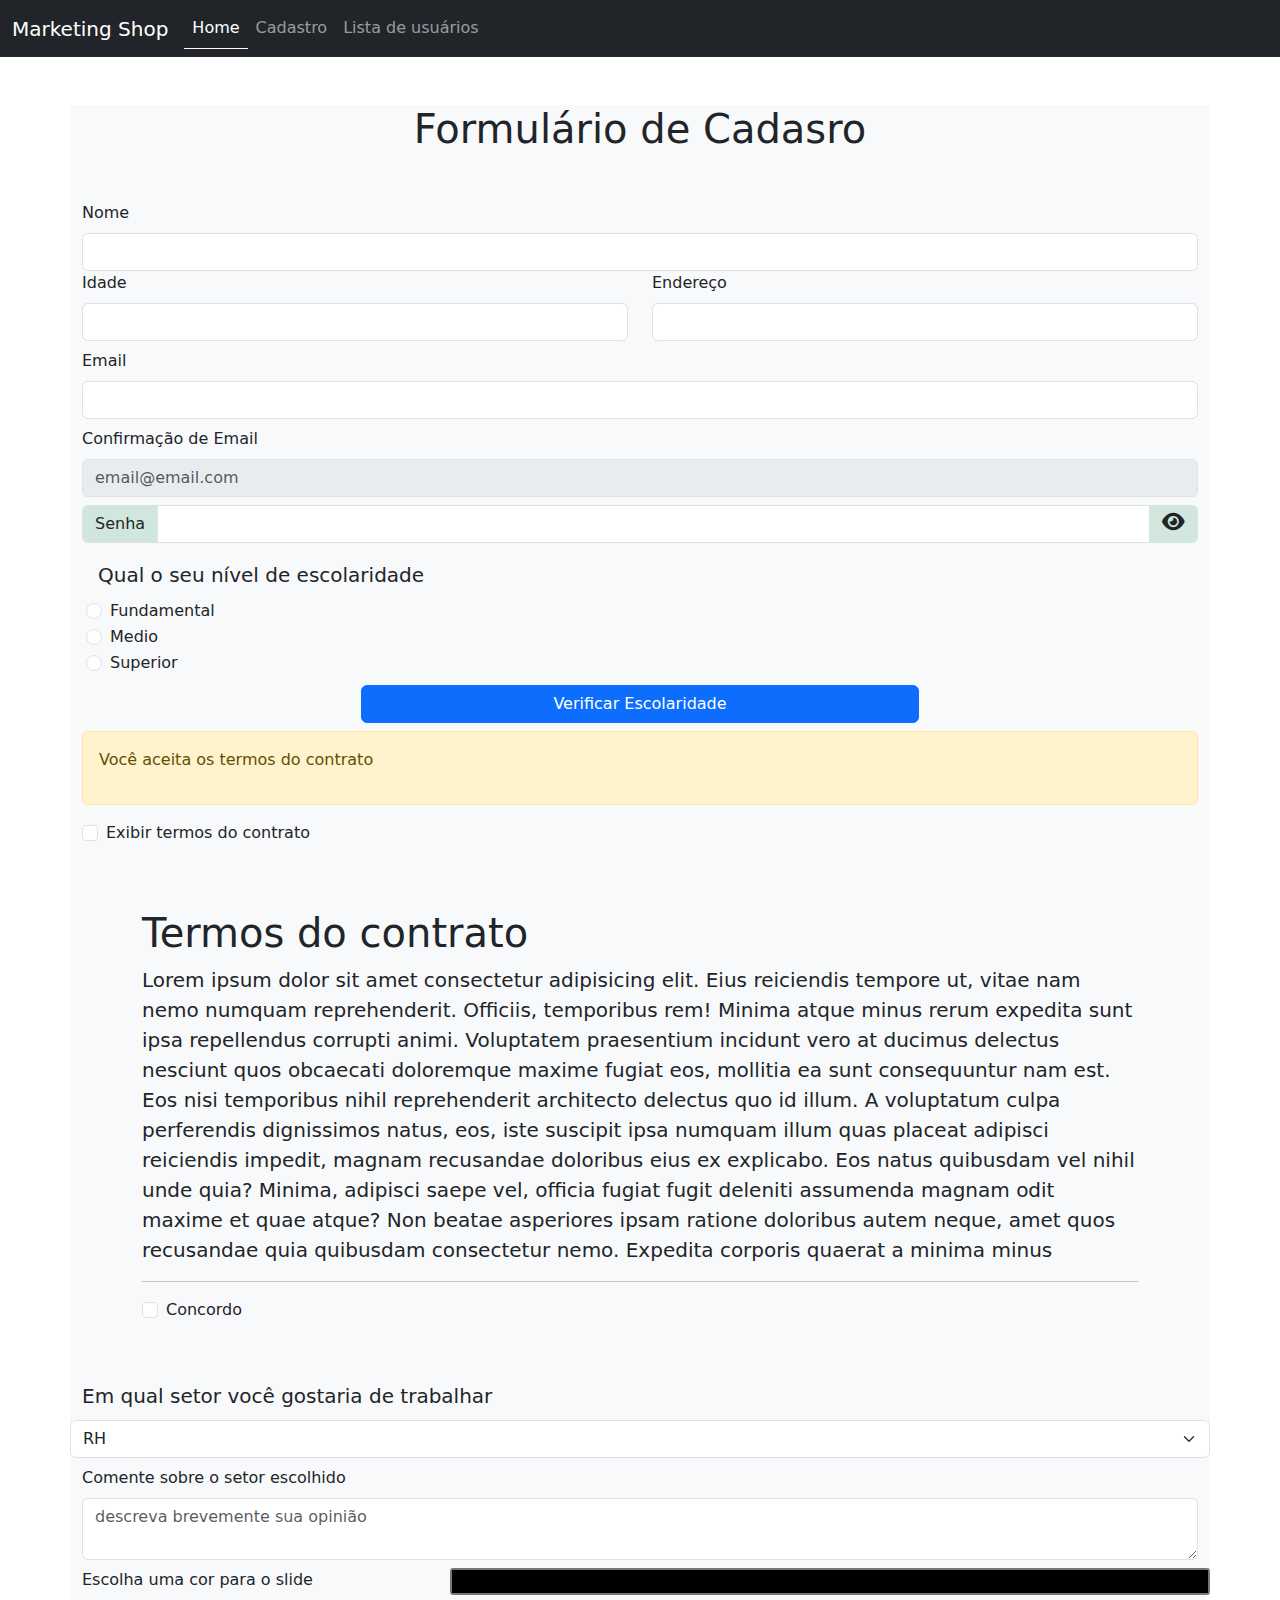
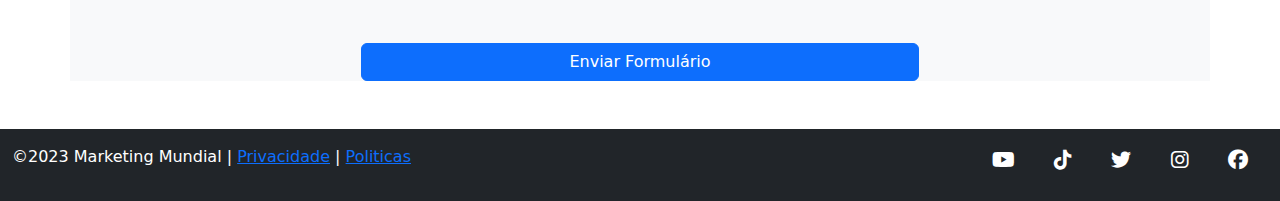
==== pages/cadastro.html @ 3c0000b1 "Finalizado formulário bootstrap" ====
<!DOCTYPE html>
<html lang="en">
<head>
    <meta charset="UTF-8">
    <meta http-equiv="X-UA-Compatible" content="IE=edge">
    <meta name="viewport" content="width=device-width, initial-scale=1.0">

    <title>Evento Anual De Marketing</title>

    <link rel="stylesheet" href="https://cdn.jsdelivr.net/npm/bootstrap@5.3.0/dist/css/bootstrap.min.css">
    <link rel="stylesheet" href="https://cdnjs.cloudflare.com/ajax/libs/font-awesome/6.4.0/css/all.min.css">
    <link rel="stylesheet" href="../CSS/css.css">
    <link rel="shortcut icon" href="https://th.bing.com/th/id/R.35044069beb2abada19982d05f9e1cc6?rik=%2fpuXMxpnEyeBoQ&pid=ImgRaw&r=0" type="image/x-icon">
</head>
<body>
  
  <nav class="navbar navbar-expand-sm bg-dark sticky-top" data-bs-theme="dark">
    <div class="container-fluid">
      <a class="navbar-brand" href="#">Marketing Shop</a>
      <button class="navbar-toggler" type="button" data-bs-toggle="collapse" data-bs-target="#navbarSupportedContent" aria-controls="navbarSupportedContent" 
      aria-expanded="false" aria-label="Toggle navigation">
        <span class="navbar-toggler-icon"></span>
      </button>
      <div class="collapse navbar-collapse" id="navbarSupportedContent">
        <ul class="navbar-nav me-auto mb-2 mb-lg-0">
          <li class="nav-item">
            <a class="nav-link active" aria-current="page" href="/index.html">Home</a>
          </li>
          <li class="nav-item">
            <a class="nav-link" href="#">Cadastro</a>
          </li>
          <li class="nav-item">
            <a class="nav-link">Lista de usuários</a>
          </li>
        </ul>
      </div>
    </div>
</nav>

<main class="container bg-light">
    <h1 class="text-center my-5">Formulário de Cadasro</h1>
    <form action="#">
        <!-- campo de texto nome -->
        <section class="row" mb-2>
            <div class=" col-md-12">
                <label for="Nome" class="mb-2">Nome</label>
                <input type="text" id="Nome" name="Nome" class="form-control">

            </div>

        </section>

        <!-- campo numero e texto: idade e endereço -->
        <section class="row mb-2">
            <div class="col-md-6">
                <label for="Idade" class="mb-2">Idade</label>
                <input type="number" name="idade" id="idade" class="form-control">
            </div>
    
            <div class="col-md-6">
                <label for="endereço" class="mb-2">Endereço</label>
                <input type="text" name="endereco" id="endereco" class="form-control">
            </div>
        </section>

        <!-- campo email : email -->
        <section class="row mb-2">
            <div class="col-md-12">
                <label for="email" class="mb-2">Email</label>
                <input type="email" name="email" id="email" class="form-control">
            </div>
        </section>

        <section class="row mb-2">
            <div class="col-md-12">
                <label for="confirmar" class="mb-2">Confirmação de Email</label>
                <input type="text" name="confirmar" id="confirmar" class="form-control" placeholder="email@email.com"
                disabled>
            </div>
        </section>

        <!-- Senha -->
        <section class="row mb-2">
            <div class="col-md-12 input-group">
                <label for="senha" class="input-group-text col-form-label bg-success-subtle">Senha</label>
                <input type="password" name="senha" id="senha" class="form-control" > 
                <i class="fa-solid fa-eye btn  bg-success-subtle fs-5"></i>
            </div> 
        </section>

        <section class="row mb-2 ps-3">
            <label class="col-form-label-lg">Qual o seu nível de escolaridade</label>

            <div class="form-check">
                <input type="radio" name="escolaridade" id="fundamental" value="fundamental" class="form-check-input">
                <label for="fundamental" class="form-check-label">Fundamental</label> 
            </div>
            <div class="form-check">
                <input type="radio" name="escolaridade" id="medio" value="Medio" class="form-check-input">
                <label for="Medio" class="form-check-label">Medio</label> 
            </div>
            <div class="form-check">
                <input type="radio" name="escolaridade" id="superior" value="superior" class="form-check-input">
                <label for="superior" class="form-check-label">Superior</label> 
            </div>

        </section>

        <div class="col-md-6 mx-auto mb-2">
         <button class="btn btn-primary col-12">Verificar Escolaridade</button>
        </div>


        <!-- termos do contrato -->
        <div class=" alert alert-warning nt-2">
          <p>Você aceita os termos do contrato</p>
        </div>

        <section class="form-check fomr-switch"> 
          <input type="checkbox" name="escolha" id="escolha" class="form-check-input">
          <label for="escoha" class="form-check-label">Exibir termos do contrato</label>
        </section>


        <!-- info do contrato -->
        <section class="p-5 mt-3" id="contrato">
          <div class="container-fluid">
            <h1>Termos do contrato</h1>
            <p class="lead altura">
              Lorem ipsum dolor sit amet consectetur adipisicing elit. Eius reiciendis tempore ut, vitae nam nemo numquam reprehenderit. Officiis, temporibus rem! Minima atque minus rerum expedita sunt ipsa repellendus corrupti animi.
              Voluptatem praesentium incidunt vero at ducimus delectus nesciunt quos obcaecati doloremque maxime fugiat eos, mollitia ea sunt consequuntur nam est. Eos nisi temporibus nihil reprehenderit architecto delectus quo id illum.
              A voluptatum culpa perferendis dignissimos natus, eos, iste suscipit ipsa numquam illum quas placeat adipisci reiciendis impedit, magnam recusandae doloribus eius ex explicabo. Eos natus quibusdam vel nihil unde quia?
              Minima, adipisci saepe vel, officia fugiat fugit deleniti assumenda magnam odit maxime et quae atque? Non beatae asperiores ipsam ratione doloribus autem neque, amet quos recusandae quia quibusdam consectetur nemo.
              Expedita corporis quaerat a minima minus maiores dolore non hic beatae et, cumque reprehenderit, obcaecati deleniti omnis, ratione quo officiis ad odit ipsum dolorem facilis illum. Voluptatibus sint iste consequuntur.
              Et magnam vitae minus earum, officia quibusdam incidunt amet beatae dolor voluptatum quia sint nisi maiores, distinctio, ducimus molestias! Repellendus nihil explicabo suscipit commodi! Nisi itaque aliquam optio illum laboriosam!
              Officiis, reprehenderit, numquam voluptates ipsa perferendis ad commodi recusandae fugit unde molestiae vero saepe alias iure atque deserunt, corrupti ipsum optio soluta quasi minima excepturi eius animi laudantium vel. Repellendus?
              Minus vel amet vero inventore laudantium obcaecati eum harum illum illo! Aut odio numquam quisquam fugit? Autem neque officiis magnam similique illum, eos totam ipsum delectus inventore numquam perferendis vitae!
              Dolores dolorum necessitatibus cupiditate quia aliquam omnis a autem accusantium assumenda sunt. Assumenda, cum! Nostrum fugit unde facere doloribus sit blanditiis, sapiente tempore non vitae enim, tempora nam ab beatae.
              Architecto, itaque excepturi nostrum tempore harum exercitationem porro soluta, adipisci ipsa alias labore fugit voluptatibus iure deserunt reprehenderit minima, officiis ducimus aliquid tenetur iusto eveniet sed incidunt id maiores! Quos.
            </p>
             
            <hr>

            <div class="form-check">
              <input type="checkbox" name="concordo" id="concordo" value="concordo" class="form-check-input">
              <label for="concordo" class="form-check-label">Concordo</label>


            </div>

          </div>
        </section>


        <!-- campo select -->
        <section class="row mb-2">
          <label class="col-form-label-lg">Em qual setor você gostaria de trabalhar</label>
          <select name="trabalho" class="form-select">
            <option value="RH">RH</option>
            <option value="tecnologia">Tecnologia</option>
            <option value="financeiro">financeiro</option>

          </select>

        </section>

        <!-- campo textarea -->
        <section class="row-mb-2">
          <div class="col-md-12">
            <label for="" class="mb-2">Comente sobre o setor escolhido</label>
            <textarea name="mensagem" id="mensagem"  placeholder="descreva brevemente sua opinião" class="form-control mb-2"></textarea>
          </div>
        </section>
      
        <!-- campo de cor -->
        <section class="row mb-3">
          <label for="COR" class="col-md-4" >Escolha uma cor para o slide</label>
          <input type="color" name="cor" id="cor" class=" col-md-8 p-0">


        </section>

        <div class="col-md-6 mx-auto my-5">
           <button type="submit" class="btn btn-primary col-12">Enviar Formulário</button>
        </div> 


    </form>

</main>


    <footer class="container-fluid bg-dark text-white py-3">
     <section class="row">
      <div class="col-md-9">
        <p>&copy;2023 Marketing Mundial | <a href="#">Privacidade</a> | <a href="#">Politicas</a> </p>
      </div>
       

      <div class="col-md-3">
        <div class="fs-5 d-flex justify-content-around social ">
          <a href="" class="text-white"><i class="fa-brands fa-youtube"></i></a>
          <a href="" class="text-white"><i class="fa-brands fa-tiktok"></i></a>
          <a href="" class="text-white"><i class="fa-brands fa-twitter"></i></a>
          <a href="" class="text-white"><i class="fa-brands fa-instagram"></i></a>
          <a href="" class="text-white"><i class="fa-brands fa-facebook"></i></a>
        </div>
      </div>

     </section> 
    </footer>


    <script src="https://cdn.jsdelivr.net/npm/bootstrap@5.3.0/dist/js/bootstrap.bundle.min.js"></script>
</body>
</html>
---- CSS/css.css ----
/*pagina home*/
.bloco{background-color: #09309c; height: 50vh;}
.bloco img{min-width: 800px;}
.W-200{width: 200px;}
.w-500{width: 500px;}
.social a:hover{color: #09309c; transform: scale(1,2);}

/*efeito meno ativo*/
.active{border-bottom: 1px solid #fff; }

/* página cadastro */
.altura{height: 300px; overflow-y:scroll;}
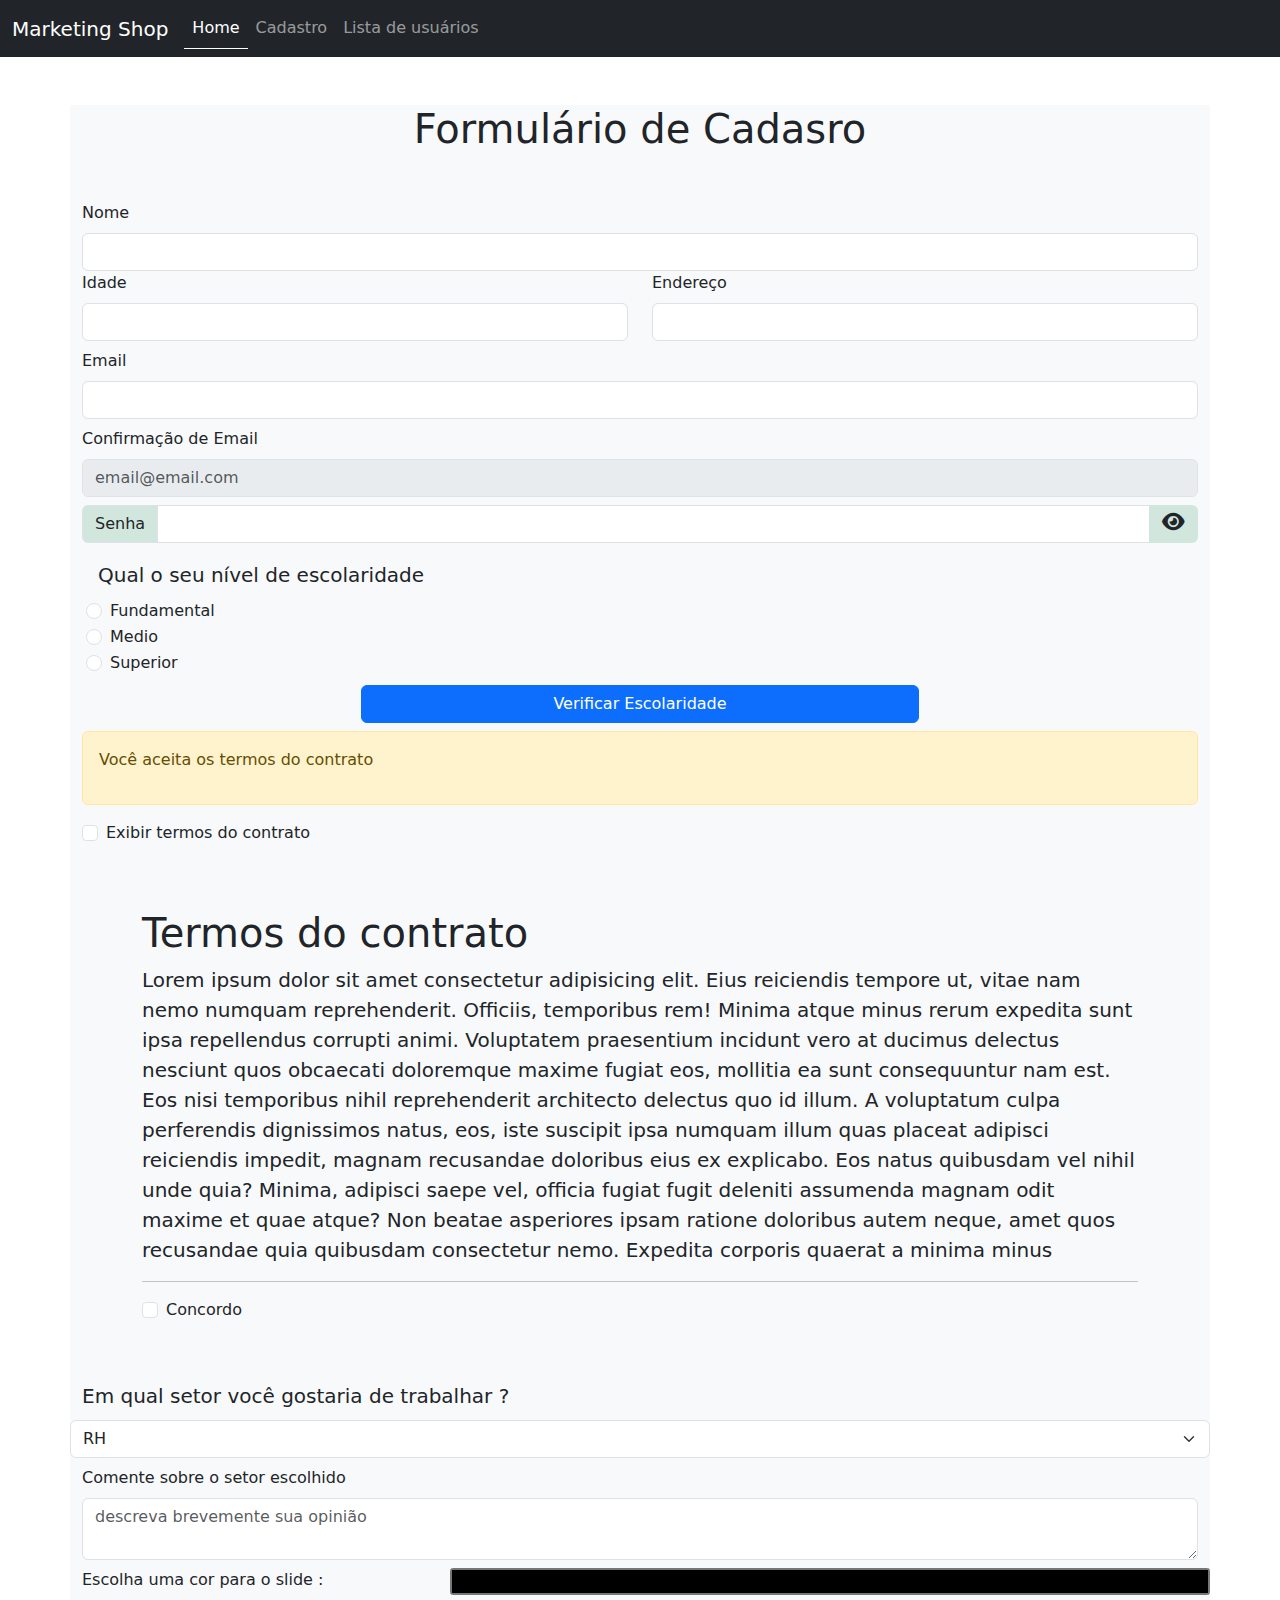
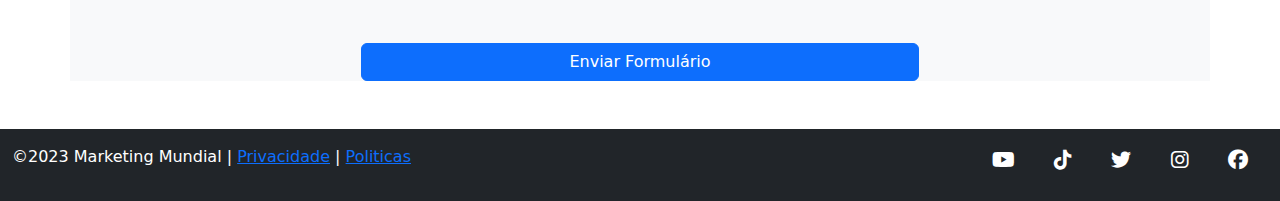
==== commit 913d6ce6: "continuação java" ====
--- a/pages/cadastro.html
+++ b/pages/cadastro.html
@@ -12,7 +12,7 @@
     <link rel="stylesheet" href="../CSS/css.css">
     <link rel="shortcut icon" href="https://th.bing.com/th/id/R.35044069beb2abada19982d05f9e1cc6?rik=%2fpuXMxpnEyeBoQ&pid=ImgRaw&r=0" type="image/x-icon">
 </head>
-<body>
+<body class="">
   
   <nav class="navbar navbar-expand-sm bg-dark sticky-top" data-bs-theme="dark">
     <div class="container-fluid">
@@ -67,7 +67,7 @@
         <section class="row mb-2">
             <div class="col-md-12">
                 <label for="email" class="mb-2">Email</label>
-                <input type="email" name="email" id="email" class="form-control">
+                <input type="email" name="email" id="email" class="form-control border">
             </div>
         </section>
 
@@ -107,7 +107,7 @@
         </section>
 
         <div class="col-md-6 mx-auto mb-2">
-         <button class="btn btn-primary col-12">Verificar Escolaridade</button>
+         <button class="btn btn-primary col-12" id="btnescolaridade">Verificar Escolaridade</button>
         </div>
 
 
@@ -154,7 +154,7 @@
 
         <!-- campo select -->
         <section class="row mb-2">
-          <label class="col-form-label-lg">Em qual setor você gostaria de trabalhar</label>
+          <label class="col-form-label-lg">Em qual setor você gostaria de trabalhar ?</label>
           <select name="trabalho" class="form-select">
             <option value="RH">RH</option>
             <option value="tecnologia">Tecnologia</option>
@@ -174,7 +174,7 @@
       
         <!-- campo de cor -->
         <section class="row mb-3">
-          <label for="COR" class="col-md-4" >Escolha uma cor para o slide</label>
+          <label for="COR" class="col-md-4" >Escolha uma cor para o slide :</label>
           <input type="color" name="cor" id="cor" class=" col-md-8 p-0">
 
 
@@ -212,5 +212,7 @@
 
 
     <script src="https://cdn.jsdelivr.net/npm/bootstrap@5.3.0/dist/js/bootstrap.bundle.min.js"></script>
+
+    <script src="../js/script.js"></script>
 </body>
 </html>--- a/CSS/css.css
+++ b/CSS/css.css
@@ -9,4 +9,6 @@
 .active{border-bottom: 1px solid #fff; }
 
 /* página cadastro */
-.altura{height: 300px; overflow-y:scroll;}+.altura{height: 300px; overflow-y:scroll;}
+
+.fonte{font-family: 'Borel', cursive;}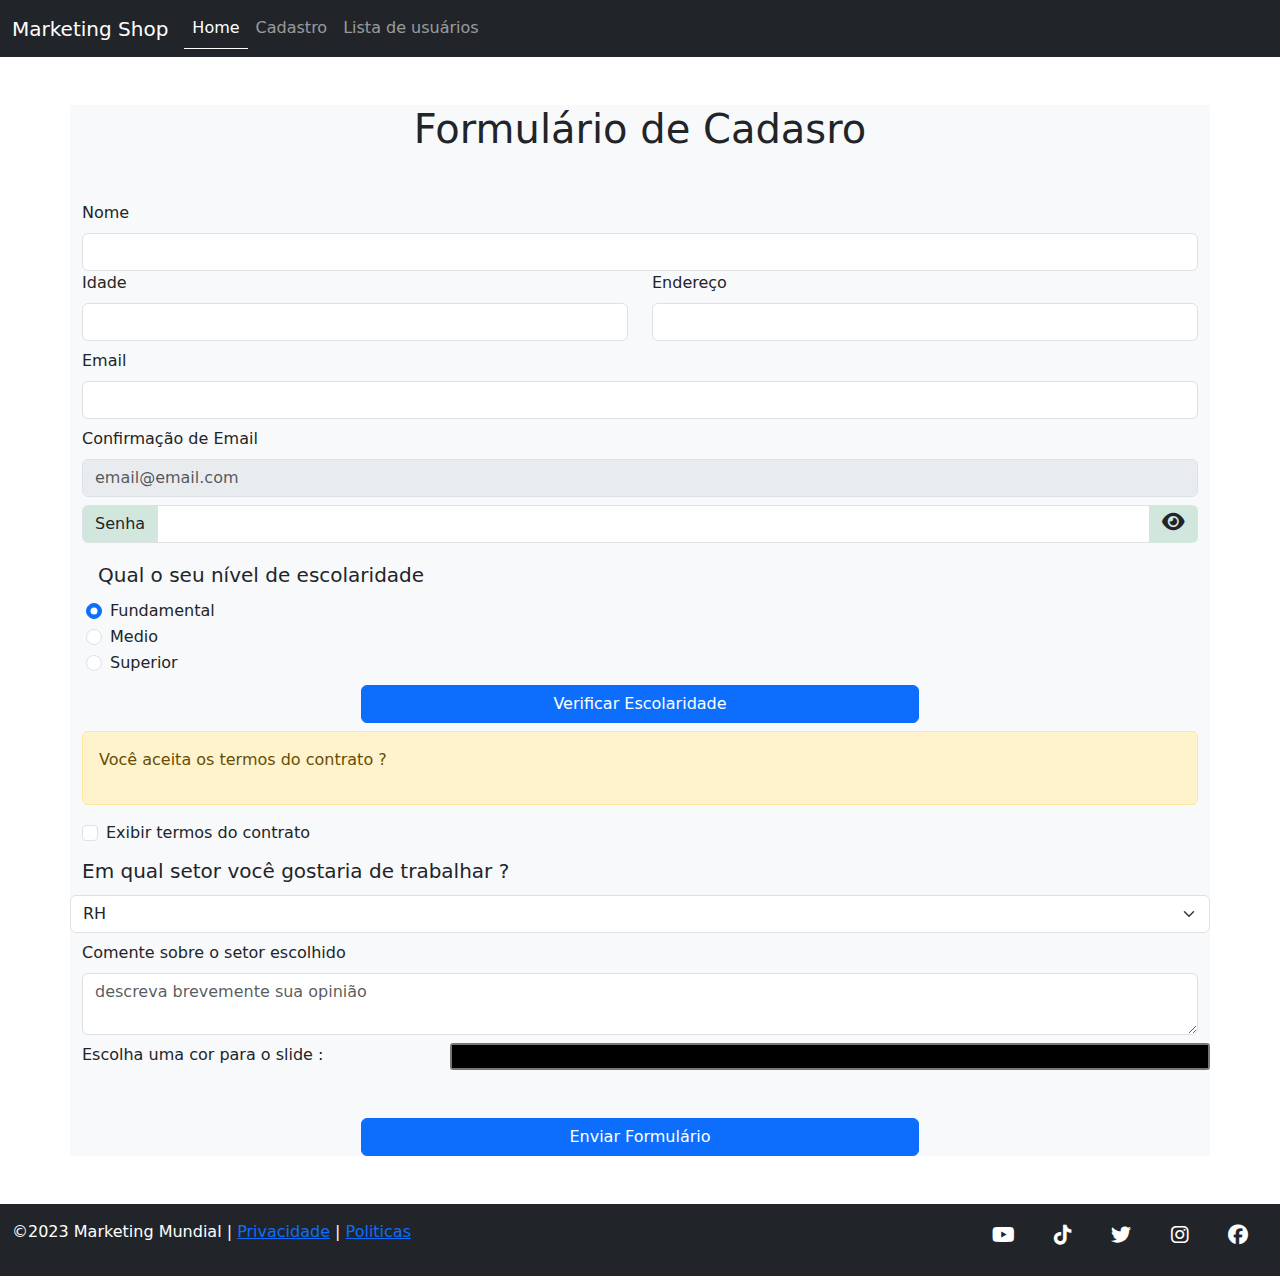
==== commit 5ccfb949: "finalizado select" ====
--- a/pages/cadastro.html
+++ b/pages/cadastro.html
@@ -92,7 +92,7 @@
             <label class="col-form-label-lg">Qual o seu nível de escolaridade</label>
 
             <div class="form-check">
-                <input type="radio" name="escolaridade" id="fundamental" value="fundamental" class="form-check-input">
+                <input type="radio" name="escolaridade" id="fundamental" value="fundamental" class="form-check-input" checked>
                 <label for="fundamental" class="form-check-label">Fundamental</label> 
             </div>
             <div class="form-check">
@@ -113,7 +113,7 @@
 
         <!-- termos do contrato -->
         <div class=" alert alert-warning nt-2">
-          <p>Você aceita os termos do contrato</p>
+          <p>Você aceita os termos do contrato ?</p>
         </div>
 
         <section class="form-check fomr-switch"> 
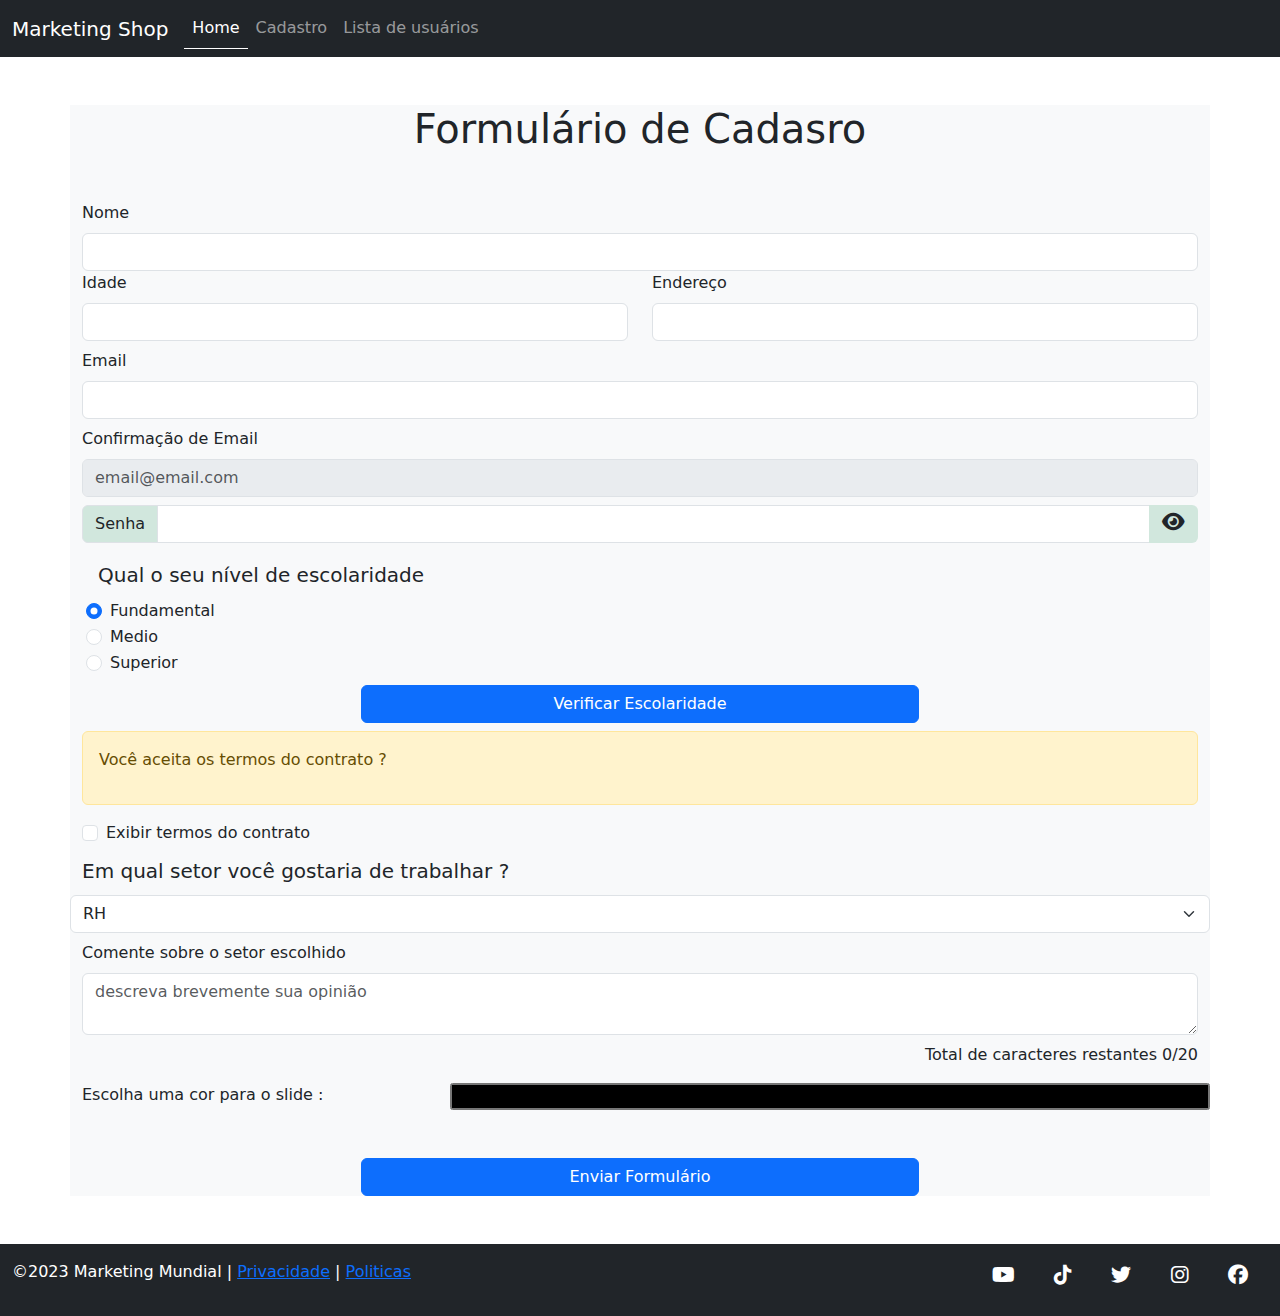
==== commit 9e99f032: "Finalizado projeto com api" ====
--- a/pages/cadastro.html
+++ b/pages/cadastro.html
@@ -30,7 +30,7 @@
             <a class="nav-link" href="#">Cadastro</a>
           </li>
           <li class="nav-item">
-            <a class="nav-link">Lista de usuários</a>
+            <a class="nav-link" href="usuarios.html">Lista de usuários</a>
           </li>
         </ul>
       </div>
@@ -169,6 +169,10 @@
           <div class="col-md-12">
             <label for="" class="mb-2">Comente sobre o setor escolhido</label>
             <textarea name="mensagem" id="mensagem"  placeholder="descreva brevemente sua opinião" class="form-control mb-2"></textarea>
+
+            <p class="text-end">Total de caracteres restantes   <span id="restante">0/</span>20</p>
+ 
+
           </div>
         </section>
       
